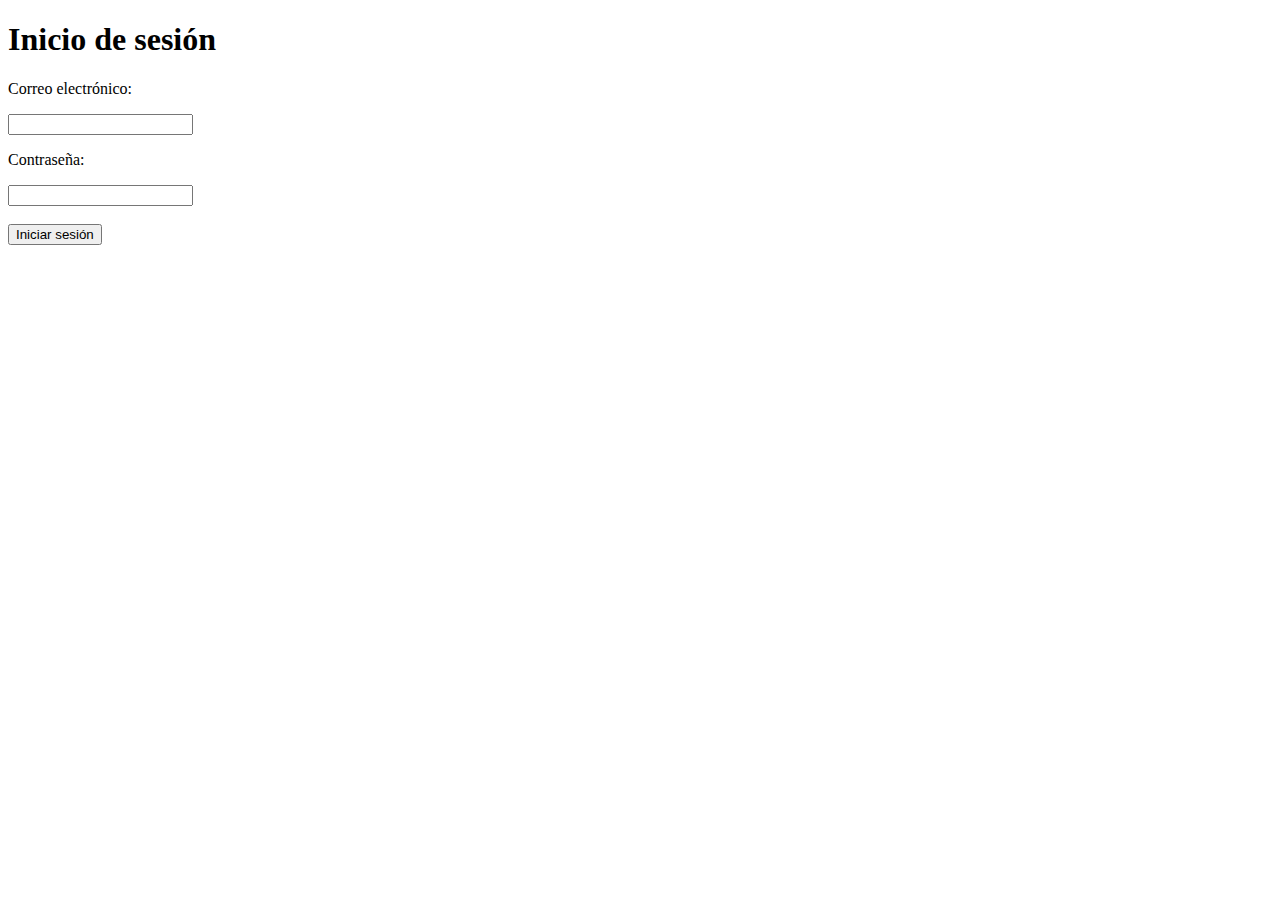
==== index.html @ 0e225182 "Subo login" ====
<!DOCTYPE html>
<html lang="en">
<head>
    <meta charset="UTF-8">
    <meta name="viewport" content="width=device-width, initial-scale=1.0">
    <title>Inicio de sesión</title>
    <link rel="stylesheet"  href="./styles/style1.css">
</head>
<body>
    <main class="login">
        <section class="login_contenido">
            <h1 class="login_contenido_titulo">Inicio de sesión</h1>
            <p class="login_contenido_texto">Correo electrónico:</p>
            <input type="text">
            <p class="login_contenido_texto">Contraseña:</p>
            <input type="text"><br><br>
            <input type="button" value="Iniciar sesión">
        </section>
    </main>
</body>
</html>
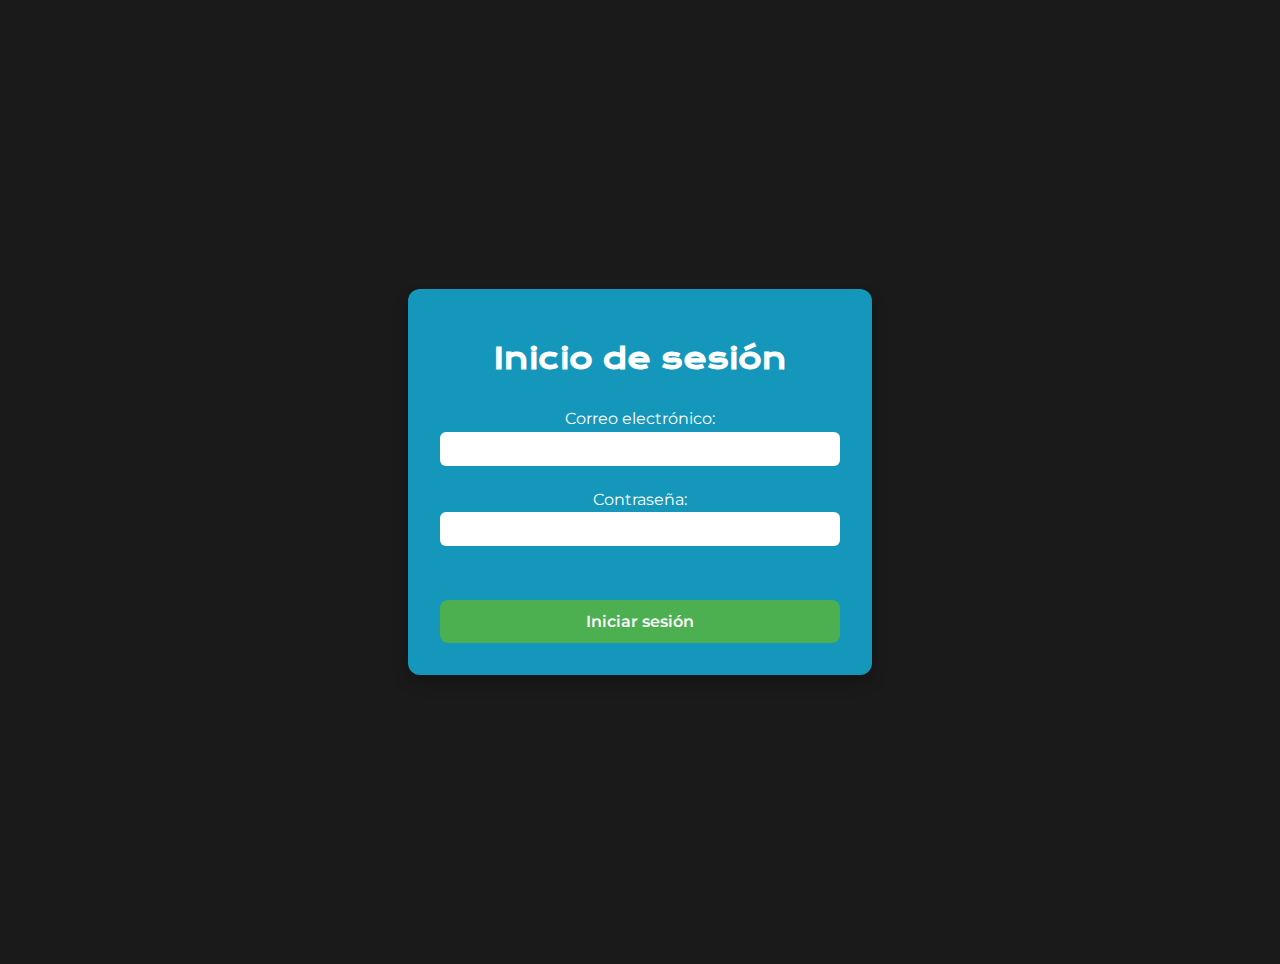
==== commit 84577878: "Validaciones completas" ====
--- a/index.html
+++ b/index.html
@@ -13,7 +13,7 @@
             <p class="login_contenido_texto">Correo electrónico:</p>
             <input type="text">
             <p class="login_contenido_texto">Contraseña:</p>
-            <input type="text"><br><br>
+            <input type="text" minlength="8"><br><br>
             <input type="button" value="Iniciar sesión">
         </section>
     </main>
--- a/styles/style1.css
+++ b/styles/style1.css
@@ -0,0 +1,85 @@
+@import url('https://fonts.googleapis.com/css2?family=Krona+One&family=Montserrat:ital,wght@0,100..900;1,100..900&display=swap');
+
+:root {
+    --color-azul: #1597BB;
+    --color-verde: #4CAF50;
+    --color-negro: #1A1A1A;
+    --color-blanco: #FFFFFF;
+    --color-hover: #272727;
+
+    --fuente-montserrat: "Montserrat", sans-serif;
+    --fuente-krona: "Krona One", sans-serif;
+}
+
+
+body {
+    background-color: var(--color-negro);
+    color: var(--color-blanco);
+    font-family: var(--fuente-montserrat);
+    margin: 0;
+    padding: 0;
+    box-sizing: border-box;
+}
+
+
+.login {
+    display: flex;
+    align-items: center;
+    justify-content: center;
+    min-height: 100vh;
+    padding: 2rem;
+}
+
+
+.login_contenido {
+    background-color: var(--color-azul);
+    padding: 2rem;
+    border-radius: 12px;
+    box-shadow: 0 8px 16px rgba(0, 0, 0, 0.2);
+    width: 100%;
+    max-width: 400px;
+    display: flex;
+    flex-direction: column;
+}
+
+.login_contenido_titulo {
+    font-family: var(--fuente-krona);
+    font-size: 1.8rem;
+    margin-bottom: 1.5rem;
+    text-align: center;
+    color: var(--color-blanco);
+}
+
+.login_contenido_texto {
+    font-family: var(--fuente-montserrat);
+    font-size: 1rem;
+    margin: 0.5rem 0 0.2rem;
+    text-align: center;
+}
+
+
+input[type="text"] {
+    padding: 0.5rem;
+    border: none;
+    border-radius: 6px;
+    font-size: 1rem;
+    margin-bottom: 1rem;
+}
+
+
+input[type="button"] {
+    background-color: var(--color-verde);
+    color: var(--color-blanco);
+    font-family: var(--fuente-montserrat);
+    font-weight: 600;
+    font-size: 1rem;
+    padding: 0.75rem 1.5rem;
+    border: none;
+    border-radius: 8px;
+    cursor: pointer;
+    transition: background-color 0.3s ease;
+}
+
+input[type="button"]:hover {
+    background-color: var(--color-hover);
+}
